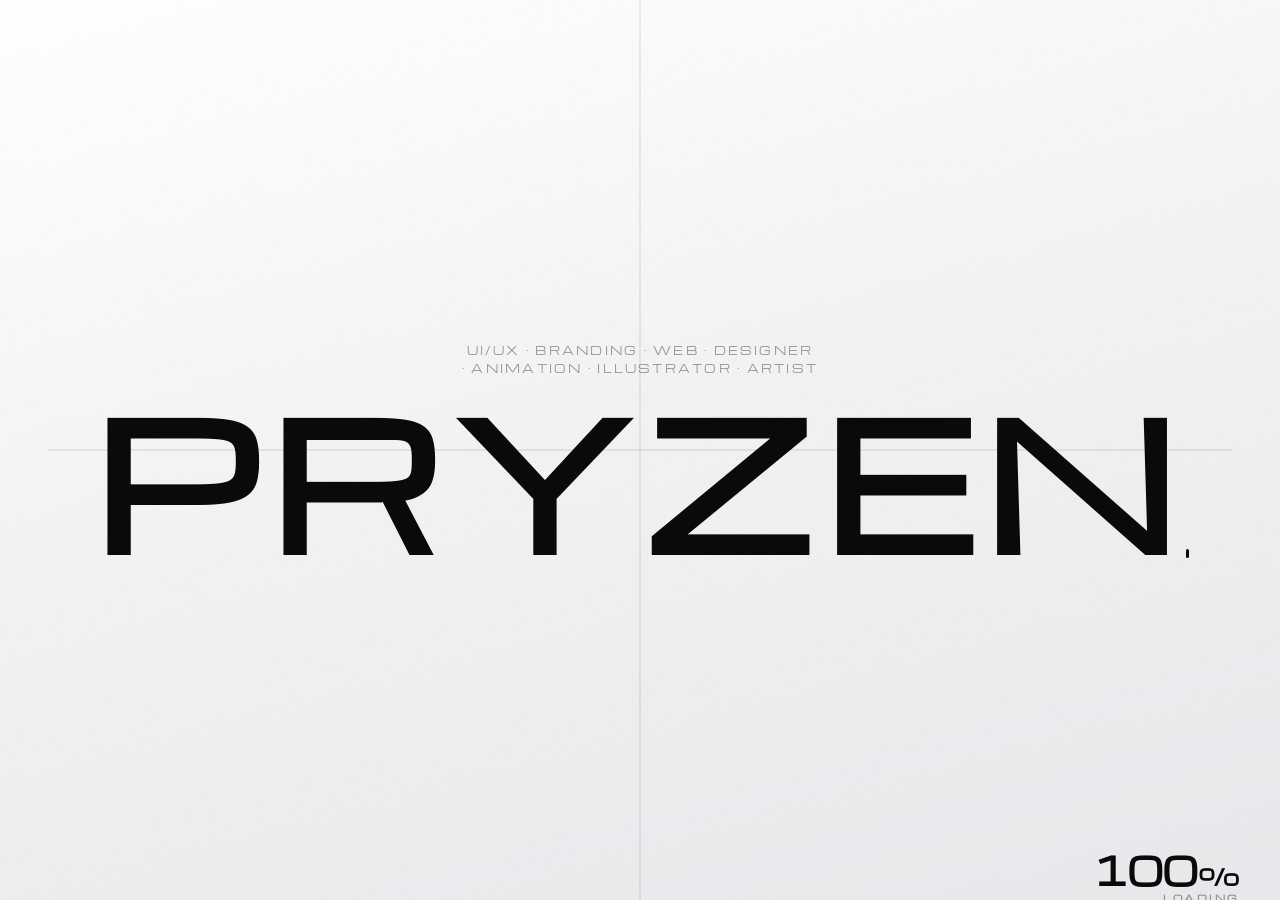
==== index.html @ 88a32f05 "first commit Co-authored-by: Cursor <cursoragent@cursor.com>" ====
<!DOCTYPE html>
<html lang="en">
  <head>
    <meta charset="UTF-8" />
    <meta http-equiv="X-UA-Compatible" content="IE=edge" />
    <meta name="viewport" content="width=device-width, initial-scale=1.0" />
    <title>Pryzen</title>

    <link rel="icon" type="image/x-icon" href="favicon.svg" />
    <script src="https://cdnjs.cloudflare.com/ajax/libs/gsap/3.12.5/gsap.min.js" defer></script>
    <script src="./js/home-splash.js" defer></script>
    <script src="./js/animation.js" defer></script>
    <script src="./js/color-mode.js" defer></script>
    <script src="./js/project-slideshow.js" defer></script>
    <link rel="stylesheet" href="./css/style.css" />
    <link rel="stylesheet" href="./css/animation.css" />
    <link rel="stylesheet" href="./css/color-mode.css" />
    <link rel="stylesheet" href="./css/splash-portfolio.css" />
    <style>
      #hero {
        display: flex;
        flex-direction: column;
        align-items: center;
      }
    </style>
  </head>
  <body>
    <!-- Splash / Preloader (same structure as portfolio.html) -->
    <div class="splash" id="splash" aria-hidden="true">
      <div class="splash__layers" aria-hidden="true">
        <div class="splash__layer splash__layer--dark" id="splashLayerDark"></div>
        <div class="splash__layer splash__layer--light" id="splashLayerLight"></div>
        <div class="splash__sweep" id="splashSweep">
          <div class="splash__sweep-band" id="splashSweepBand"></div>
        </div>
      </div>
      <div class="splash__noise" aria-hidden="true"></div>
      <div class="splash__stage" id="splashStage">
        <div class="splash__glow" aria-hidden="true"></div>
        <div class="splash__lines" aria-hidden="true">
          <span class="splash__line splash__line--h"></span>
          <span class="splash__line splash__line--v"></span>
        </div>
        <div class="splash__inner">
          <p class="splash__tagline">UI/UX · Branding · Web · Designer · Animation · Illustrator · Artist</p>
          <div class="splash__brand splash__brand--type" aria-label="Pryzen loading">
            <span class="splash__type-row">
              <span class="splash__type" id="splashType"></span><span class="splash__cursor" id="splashCursor"></span>
            </span>
          </div>
        </div>
        <div class="splash__pct-wrap" aria-live="polite" aria-label="Load progress">
          <div class="splash__pct-block">
            <div class="splash__pct-row">
              <span class="splash__pct" id="splashPct">0</span>
              <span class="splash__pct-suffix">%</span>
            </div>
            <span class="splash__pct-word">Loading</span>
          </div>
        </div>
      </div>
      <div class="splash__curtain" id="splashCurtain" aria-hidden="true"></div>
    </div>

    <div class="bg-ambient" aria-hidden="true">
      <div class="wrapper">
        <span></span>
        <span></span>
        <span></span>
        <span></span>
        <span></span>
        <span></span>
        <span></span>
        <span></span>
        <span></span>
        <span></span>
      </div>
    </div>

<!-- ----------------------------------------------------------------------------- -->
    <div id="hero">
      <h5 class="hero__kicker">Hello, I'm</h5>
      <h1 class="hero__title">Pryzen.</h1>
      <p class="hero__roles" aria-label="Designer, UIUX, Illustrator, Video Editor">
        <span class="hero__role">Designer</span>
        <span class="hero__role">UIUX</span>
        <span class="hero__role">Illustrator</span>
        <span class="hero__role">Video Editor</span>
      </p>
      <div id="hero__animation">
        
       <div id="hero__animation__img"></div>
      </div>
    </div>
    <nav id="grid">
      <div id="grid__tl">
        <div id="grid__tl__btn">About</div>
        <div id="grid__tl__content" class="about-panel">
          <div class="panel-card about-panel__card">
            <header class="panel-card__header">
              <p class="panel-card__kicker">About</p>
              <h2 class="panel-card__title">Designer &amp; developer</h2>
            </header>
            <div class="about-panel__rows">
              <section class="about-row">
                <article class="info-card">
                  <div class="info-card__icon-wrap">
                    <img
                      src="./assets/icons/experience.png"
                      alt=""
                      class="icon"
                      width="32"
                      height="32"
                    />
                  </div>
                  <div class="info-card__body">
                    <h3 class="info-card__title">Experience</h3>
                    <p class="info-card__meta">
                      2 years graphic design · 3 months development · 2 years as artist
                    </p>
                  </div>
                </article>
                <p class="about-row__text">
                  I’m a freelance designer and developer specializing in visually compelling,
                  user-focused digital experiences — branding, mockups, UI/UX, and web design
                  with strategic, impactful results.
                </p>
              </section>
              <section class="about-row">
                <article class="info-card">
                  <div class="info-card__icon-wrap">
                    <img
                      src="./assets/icons/education.png"
                      alt=""
                      class="icon"
                      width="32"
                      height="32"
                    />
                  </div>
                  <div class="info-card__body">
                    <h3 class="info-card__title">Education</h3>
                    <p class="info-card__meta">B.Sc. Information Technology</p>
                  </div>
                </article>
                <p class="about-row__text">
                  Northern Mindanao Colleges, Inc.
                </p>
              </section>
            </div>
          </div>
        </div>
      </div>
      <div id="grid__tr">
        <div id="grid__tr__btn">Experience</div>
        <div id="grid__tr__content" class="experience-panel">
          <div class="panel-card experience-panel__card">
            <header class="panel-card__header">
              <p class="panel-card__kicker">Skills</p>
              <h2 class="panel-card__title">What I work with</h2>
            </header>
            <div class="skills-grid">
              <article class="skills-card">
                <h3 class="skills-card__heading">Design &amp; creative</h3>
                <ul class="skills-list">
                  <li class="skill-item">
                    <img src="./assets/icons/checkmark.png" alt="" class="skill-item__icon icon" width="24" height="24" />
                    <div class="skill-item__text">
                      <span class="skill-item__name">Photoshop</span>
                      <span class="skill-item__level">Experienced</span>
                    </div>
                  </li>
                  <li class="skill-item">
                    <img src="./assets/icons/checkmark.png" alt="" class="skill-item__icon icon" width="24" height="24" />
                    <div class="skill-item__text">
                      <span class="skill-item__name">Figma</span>
                      <span class="skill-item__level">Experienced</span>
                    </div>
                  </li>
                  <li class="skill-item">
                    <img src="./assets/icons/checkmark.png" alt="" class="skill-item__icon icon" width="24" height="24" />
                    <div class="skill-item__text">
                      <span class="skill-item__name">Animate</span>
                      <span class="skill-item__level">Experienced</span>
                    </div>
                  </li>
                  <li class="skill-item">
                    <img src="./assets/icons/checkmark.png" alt="" class="skill-item__icon icon" width="24" height="24" />
                    <div class="skill-item__text">
                      <span class="skill-item__name">Premiere Pro</span>
                      <span class="skill-item__level">Experienced</span>
                    </div>
                  </li>
                  <li class="skill-item">
                    <img src="./assets/icons/checkmark.png" alt="" class="skill-item__icon icon" width="24" height="24" />
                    <div class="skill-item__text">
                      <span class="skill-item__name">Ibis Paint X</span>
                      <span class="skill-item__level">Experienced</span>
                    </div>
                  </li>
                  <li class="skill-item">
                    <img src="./assets/icons/checkmark.png" alt="" class="skill-item__icon icon" width="24" height="24" />
                    <div class="skill-item__text">
                      <span class="skill-item__name">CapCut</span>
                      <span class="skill-item__level">Experienced</span>
                    </div>
                  </li>
                </ul>
              </article>
              <article class="skills-card">
                <h3 class="skills-card__heading">Development</h3>
                <ul class="skills-list">
                  <li class="skill-item">
                    <img src="./assets/icons/checkmark.png" alt="" class="skill-item__icon icon" width="24" height="24" />
                    <div class="skill-item__text">
                      <span class="skill-item__name">Vite React</span>
                      <span class="skill-item__level">Experienced</span>
                    </div>
                  </li>
                  <li class="skill-item">
                    <img src="./assets/icons/checkmark.png" alt="" class="skill-item__icon icon" width="24" height="24" />
                    <div class="skill-item__text">
                      <span class="skill-item__name">Node.js</span>
                      <span class="skill-item__level">Experienced</span>
                    </div>
                  </li>
                  <li class="skill-item">
                    <img src="./assets/icons/checkmark.png" alt="" class="skill-item__icon icon" width="24" height="24" />
                    <div class="skill-item__text">
                      <span class="skill-item__name">Tailwind CSS</span>
                      <span class="skill-item__level">Experienced</span>
                    </div>
                  </li>
                  <li class="skill-item">
                    <img src="./assets/icons/checkmark.png" alt="" class="skill-item__icon icon" width="24" height="24" />
                    <div class="skill-item__text">
                      <span class="skill-item__name">MongoDB</span>
                      <span class="skill-item__level">Experienced</span>
                    </div>
                  </li>
                  <li class="skill-item">
                    <img src="./assets/icons/checkmark.png" alt="" class="skill-item__icon icon" width="24" height="24" />
                    <div class="skill-item__text">
                      <span class="skill-item__name">HTML / CSS / JS</span>
                      <span class="skill-item__level">Experienced</span>
                    </div>
                  </li>
                  <li class="skill-item">
                    <img src="./assets/icons/checkmark.png" alt="" class="skill-item__icon icon" width="24" height="24" />
                    <div class="skill-item__text">
                      <span class="skill-item__name">GitHub</span>
                      <span class="skill-item__level">Experienced</span>
                    </div>
                  </li>
                </ul>
              </article>
            </div>
          </div>
        </div>
      </div>



      <div id="grid__bl">
        <div id="grid__bl__btn">Works</div>
        <div id="grid__bl__content" class="works-panel">
          <div id="grid__bl__content__projects" class="works-panel__carousel">

            <article class="project p-1">
              <a
                class="project__img-link"
                href="https://pryzen.artstation.com/"
                target="_blank"
                rel="noopener noreferrer"
                aria-label="Art & Illustrations — open ArtStation"
              >
                <div class="project__media">
                  <img
                    class="project__img project-1"
                    src="assets/portfolio-projects/Logo1.png"
                    alt="Art & Illustrations"
                  />
                </div>
              </a>
              <div class="project__body">
                <span class="project__tag">01 — Portfolio</span>
                <h2 class="project__title">Art & Illustrations</h2>
                <div class="project__actions">
                  <a
                    class="btn btn--project btn--project-visit"
                    href="https://pryzen.artstation.com/"
                    target="_blank"
                    rel="noopener noreferrer"
                    aria-label="Art & Illustrations on ArtStation"
                  >
                    ArtStation <span class="arrow-icon" aria-hidden="true">↗</span>
                  </a>
                  <a
                    class="btn btn--project btn--project-alt"
                    href="portfolio.html#works"
                    aria-label="View full portfolio — Works section"
                  >
                    Portfolio <span class="arrow-icon" aria-hidden="true">→</span>
                  </a>
                </div>
              </div>
            </article>

            <article class="project p-2">
              <a
                class="project__img-link"
                href="https://www.behance.net/pryzen"
                target="_blank"
                rel="noopener noreferrer"
                aria-label="Design & UIUX — open Behance"
              >
                <div class="project__media">
                  <img
                    class="project__img project-2"
                    src="assets/portfolio-projects/Logo2.png"
                    alt="Design & UIUX"
                  />
                </div>
              </a>
              <div class="project__body">
                <span class="project__tag">02 — Portfolio</span>
                <h2 class="project__title">Design & UIUX</h2>
                <div class="project__actions">
                  <a
                    class="btn btn--project btn--project-visit"
                    href="https://www.behance.net/pryzen"
                    target="_blank"
                    rel="noopener noreferrer"
                    aria-label="Design & UIUX on Behance"
                  >
                    Behance <span class="arrow-icon" aria-hidden="true">↗</span>
                  </a>
                  <a
                    class="btn btn--project btn--project-alt"
                    href="portfolio.html#works"
                    aria-label="View full portfolio — Works section"
                  >
                    Portfolio <span class="arrow-icon" aria-hidden="true">→</span>
                  </a>
                </div>
              </div>
            </article>

            <article class="project p-3">
              <a
                class="project__img-link"
                href="https://www.youtube.com/@pryzenx"
                target="_blank"
                rel="noopener noreferrer"
                aria-label="Video & Motion — open YouTube"
              >
                <div class="project__media">
                  <img
                    class="project__img project-3"
                    src="assets/portfolio-projects/Logo3.png"
                    alt="Video & Motion"
                  />
                </div>
              </a>
              <div class="project__body">
                <span class="project__tag">03 — Portfolio</span>
                <h2 class="project__title">Video & Animation</h2>
                <div class="project__actions">
                  <a
                    class="btn btn--project btn--project-visit"
                    href="https://www.youtube.com/@pryzenx"
                    target="_blank"
                    rel="noopener noreferrer"
                    aria-label="Video & Animation on YouTube"
                  >
                    YouTube <span class="arrow-icon" aria-hidden="true">↗</span>
                  </a>
                  <a
                    class="btn btn--project btn--project-alt"
                    href="portfolio.html#works"
                    aria-label="View full portfolio — Works section"
                  >
                    Portfolio <span class="arrow-icon" aria-hidden="true">→</span>
                  </a>
                </div>
              </div>
            </article>

            <article class="project p-4">
              <a
                class="project__img-link"
                href="https://github.com/pryzenxx"
                target="_blank"
                rel="noopener noreferrer"
                aria-label="Web & Development — open GitHub"
              >
                <div class="project__media">
                  <img
                    class="project__img project-4"
                    src="assets/portfolio-projects/Logo4.png"
                    alt="Web & Development"
                  />
                </div>
              </a>
              <div class="project__body">
                <span class="project__tag">04 — Portfolio</span>
                <h2 class="project__title">Web & Development</h2>
                <div class="project__actions">
                  <a
                    class="btn btn--project btn--project-visit"
                    href="https://github.com/pryzenxx"
                    target="_blank"
                    rel="noopener noreferrer"
                    aria-label="Web & Development on GitHub"
                  >
                    GitHub <span class="arrow-icon" aria-hidden="true">↗</span>
                  </a>
                  <a
                    class="btn btn--project btn--project-alt"
                    href="portfolio.html#works"
                    aria-label="View full portfolio — Works section"
                  >
                    Portfolio <span class="arrow-icon" aria-hidden="true">→</span>
                  </a>
                </div>
              </div>
            </article>

            <div class="works-panel__nav" aria-label="Project navigation">
              <button type="button" class="arrow arrow--modern" onclick="navigateProject(-1)" aria-label="Previous project">
                <span aria-hidden="true">←</span>
              </button>
              <button type="button" class="arrow arrow--modern" onclick="navigateProject(1)" aria-label="Next project">
                <span aria-hidden="true">→</span>
              </button>
            </div>
          </div>
        </div>
      </div>

      <div id="grid__br">
        <div id="grid__br__btn">Contact</div>
        <div id="grid__br__content" class="contact-panel">
          <div class="contact-panel__card">
            <p class="contact-panel__kicker">Get in touch</p>
            <h2 class="contact-panel__title">Let's collaborate</h2>
            <p class="contact-panel__lead">
              Open for commissions, freelance projects, and long-term partnerships.
            </p>
            <a
              class="contact-panel__email"
              href="mailto:princedevilleresx@gmail.com?subject=Inquiry&amp;body=Hello%20there,"
            >
              princedevilleresx@gmail.com
            </a>
            <p class="contact-panel__label" id="home-contact-label">Elsewhere</p>
            <nav class="contact-panel__links" aria-labelledby="home-contact-label">
              <a
                class="contact-panel__link"
                href="https://www.linkedin.com/in/pryzen/"
                target="_blank"
                rel="noopener noreferrer"
              >
                LinkedIn <span class="contact-panel__arrow" aria-hidden="true">↗</span>
              </a>
              <a
                class="contact-panel__link"
                href="https://discord.com"
                target="_blank"
                rel="noopener noreferrer"
                title="Username: _pryzenx"
              >
                Discord <span class="contact-panel__arrow" aria-hidden="true">↗</span>
              </a>
              <a
                class="contact-panel__link"
                href="https://www.onlinejobs.ph/jobseekers/info/5052173"
                target="_blank"
                rel="noopener noreferrer"
              >
                OnlineJobs.ph <span class="contact-panel__arrow" aria-hidden="true">↗</span>
              </a>
            </nav>
          </div>
        </div>
      </div>
    </nav>
    <div id="color-mode">
      <div id="toggle-button" class="icon"></div>
      </div>

<!-- Cursor Pointer-->
  <div class="cursor"></div>
  <div class="cursor2"></div>

    <link rel="stylesheet" href="./css/admin.css" />
  </body>
</html>
---- css/style.css ----
/* CUSTOM FONT */

@import url('https://fonts.googleapis.com/css2?family=Bebas+Neue&family=Michroma&family=Prompt:ital,wght@0,100;0,200;0,300;0,400;0,500;0,600;0,700;0,800;0,900;1,100;1,200;1,300;1,400;1,500;1,600;1,700;1,800;1,900&family=Titillium+Web:ital,wght@0,200;0,300;0,400;0,600;0,700;0,900;1,200;1,300;1,400;1,600;1,700&display=swap');


/* GENERAL */

body {
  font-family:"Michroma","Bebas Neue","Titillium Web", "Prompt", sans-serif;
   background: var(--bg);
   color: var(--text);
   height: 100%;
   width: 100%;
   margin: 0;
   -webkit-tap-highlight-color: transparent;
}
a{
  text-decoration: none;
}
h1,
h2,
h3,
h5,
p {
  margin: 0;
}
h5{
   font-family: "Prompt" ;
   font-weight: 500;
   font-size: 1rem;
}
h1{
  font-family: "Michroma" ;
  font-size: 4rem;
  position: relative;
}
.icon {
  height: 2rem;
  width: 2rem;
  margin: 0 0.5rem;
}

/* HERO */

#hero {
  position: absolute;
  top: 50%;
  left: 50%;
  z-index: 1;
  transform: translate(-50%, -50%);
  text-align: center;

  pointer-events: none;
}

#hero h1,
#hero h5,
#hero p,
#hero .hero__roles {
  pointer-events: auto;
}

.hero__kicker {
  margin-bottom: 0.35rem;
  font-family: "Prompt", sans-serif;
  font-size: clamp(0.75rem, 2vw, 0.95rem);
  font-weight: 500;
  letter-spacing: 0.12em;
  text-transform: uppercase;
  color: color-mix(in srgb, var(--text) 58%, transparent);
}

.hero__title {
  margin-bottom: 0.65rem;
  line-height: 1.05;
  letter-spacing: -0.03em;
}

.hero__roles {
  display: flex;
  flex-wrap: wrap;
  align-items: center;
  justify-content: center;
  gap: 0;
  max-width: min(28rem, 92vw);
  margin: 0 auto 0.5rem;
  padding: 0;
}

.hero__role {
  display: inline-flex;
  align-items: center;
  justify-content: center;
  padding: 0;
  border: none;
  border-radius: 0;
  background: none;
  font-family: "Prompt", sans-serif;
  font-size: clamp(0.58rem, 1.8vw, 0.72rem);
  font-weight: 600;
  letter-spacing: 0.1em;
  text-transform: uppercase;
  color: var(--text);
  line-height: 1.2;
}

.hero__role:not(:last-child)::after {
  content: "|";
  margin: 0 0.45em;
  font-weight: 400;
  opacity: 0.35;
}

#hero .login-btn-inline {
  pointer-events: auto !important;
}

#hero__animation {
  animation-name: hover;
  animation-duration: 1.5s;
  animation-iteration-count: infinite;
  animation-timing-function: ease-in-out;
  height: 25rem;
  width: 25rem;
  max-height: 100vh;
  max-width: 100vw;
}

@media (min-width: 1024px) {
  #hero__animation {
    width: min(40rem, 52vmin);
    height: min(40rem, 52vmin);
  }
}

@media (min-width: 1440px) {
  #hero__animation {
    width: min(44rem, 55vmin);
    height: min(44rem, 55vmin);
  }
}

#hero__animation__img {
  background-image: var(--tl-1);
  height: 100%;
  background-position: center;
  background-size: cover;
}

/* GRID COMMON STYLES */

#grid {
  position: absolute;
  z-index: 1;
  display: grid;
  grid-template-rows: 1fr 1fr;
  grid-template-columns: 1fr 1fr;
  height: 100vh;
  width: 100vw;
  overflow: hidden;
}

#grid__tl__btn,
#grid__tr__btn,
#grid__bl__btn,
#grid__br__btn {
  height: 18.75rem;
  width: 18.75rem;
  background: var(--bg);
  color: var(--text);
  border: var(--border);
  position: fixed;
  display: flex;
  justify-content: center;
  cursor: pointer;
  text-align: center;
  font-weight: 800;
  font-size: 1rem;
  text-transform: uppercase;
  z-index: 100;

  transition: transform 0.2s ease-in-out;
}

#grid__tl__content,
#grid__tr__content,
#grid__bl__content,
#grid__br__content {
  position: absolute;
  text-align: center;
  transition: transform 0.3s ease-in-out;
  color: var(--text-alt);
}

#grid__tl__btn,
#grid__tr__btn {
  padding-bottom: 0.5rem;
  align-items: flex-end;
}

#grid__bl__btn,
#grid__br__btn {
  padding-top: 0.5rem;
}

#grid__tl__btn:active,
#grid__br__btn:active {
  transform: rotate(-45deg) scale(1.05);
}

#grid__tr__btn:active,
#grid__bl__btn:active {
  transform: rotate(45deg) scale(1.05);
}

/* TOP LEFT CORNER */

#grid__tl__btn {
  top: -11.5rem;
  left: -11.5rem;
  transform: rotate(-45deg);
}

#grid__tl__content {
  width: min(34rem, 38vw);
  top: 10vh;
  left: 0;
  transform: translateX(-100vw) translateY(-100vh);
}

/* Shared panel card (About, Experience, Works, Contact) */

.panel-card,
.contact-panel__card,
.about-panel__card,
.experience-panel__card {
  margin: 0 auto;
  padding: clamp(1rem, 2.5vw, 1.5rem);
  text-align: left;
  border-radius: 1.25rem;
  border: 1px solid color-mix(in srgb, var(--text) 14%, transparent);
  background: color-mix(in srgb, var(--bg) 92%, transparent);
  backdrop-filter: blur(14px);
  -webkit-backdrop-filter: blur(14px);
  box-shadow:
    0 1px 0 color-mix(in srgb, var(--text) 8%, transparent) inset,
    0 12px 40px color-mix(in srgb, var(--text) 10%, transparent);
  max-width: min(36rem, 100%);
  width: 100%;
  box-sizing: border-box;
}

.panel-card__kicker,
.contact-panel__kicker {
  margin: 0 0 0.35rem;
  font-family: "Prompt", sans-serif;
  font-size: 0.62rem;
  font-weight: 600;
  letter-spacing: 0.2em;
  text-transform: uppercase;
  color: color-mix(in srgb, var(--text) 55%, transparent);
}

.panel-card__title,
.contact-panel__title {
  margin: 0 0 0.85rem;
  font-family: "Michroma", sans-serif;
  font-size: clamp(1.05rem, 2.6vw, 1.4rem);
  font-weight: 400;
  line-height: 1.2;
  letter-spacing: -0.03em;
  color: var(--text);
}

.panel-card__header {
  margin-bottom: 0.25rem;
}

/* About panel */

.about-panel__rows {
  display: flex;
  flex-direction: column;
  gap: 0.85rem;
}

.about-row {
  display: flex;
  flex-wrap: wrap;
  align-items: flex-start;
  gap: 0.65rem;
}

.info-card {
  display: flex;
  align-items: flex-start;
  gap: 0.65rem;
  flex: 1 1 100%;
  width: 100%;
  min-width: 0;
  max-width: 100%;
  margin: 0;
  padding: 0.8rem 0.9rem;
  border-radius: 1rem;
  border: 1px solid color-mix(in srgb, var(--text) 20%, transparent);
  background: color-mix(in srgb, var(--bg) 96%, var(--text));
  box-shadow:
    0 0 0 1px color-mix(in srgb, var(--text) 6%, transparent) inset,
    0 4px 14px color-mix(in srgb, var(--text) 6%, transparent);
  box-sizing: border-box;
  overflow: hidden;
}

.info-card__icon-wrap {
  flex-shrink: 0;
  display: flex;
  align-items: center;
  justify-content: center;
  width: 2.5rem;
  height: 2.5rem;
  border-radius: 0.65rem;
  border: 1px solid color-mix(in srgb, var(--text) 14%, transparent);
  background: color-mix(in srgb, var(--text) 6%, var(--bg));
}

.info-card__icon-wrap .icon {
  margin: 0;
  width: 1.5rem;
  height: 1.5rem;
}

.info-card__body {
  min-width: 0;
  flex: 1;
}

.info-card__title {
  margin: 0 0 0.25rem;
  font-family: "Michroma", sans-serif;
  font-size: 0.82rem;
  font-weight: 400;
  line-height: 1.25;
  color: var(--text);
}

.info-card__meta {
  margin: 0;
  font-family: "Prompt", sans-serif;
  font-size: 0.68rem;
  line-height: 1.45;
  color: color-mix(in srgb, var(--text) 65%, transparent);
}

.about-row__text {
  flex: 1 1 100%;
  width: 100%;
  min-width: 0;
  margin: 0;
  padding: 0 0.1rem;
  font-family: "Prompt", sans-serif;
  font-size: 0.72rem;
  line-height: 1.55;
  color: color-mix(in srgb, var(--text) 72%, transparent);
  text-align: left;
}

/* TOP RIGHT — Experience panel */

#grid__tr__btn {
  top: -11.5rem;
  right: -11.5rem;
  transform: rotate(45deg);
}

#grid__tr__content {
  width: min(36rem, 40vw);
  top: 10vh;
  right: 0;
  transform: translateX(100vw) translateY(-100vh);
}

.skills-grid {
  display: grid;
  grid-template-columns: repeat(2, minmax(0, 1fr));
  gap: 0.75rem;
}

.skills-card {
  margin: 0;
  padding: 0.85rem 0.9rem;
  border-radius: 1rem;
  border: 1px solid color-mix(in srgb, var(--text) 10%, transparent);
  background: color-mix(in srgb, var(--text) 4%, var(--bg));
}

.skills-card__heading {
  margin: 0 0 0.55rem;
  padding-bottom: 0.45rem;
  border-bottom: 1px solid color-mix(in srgb, var(--text) 10%, transparent);
  font-family: "Prompt", sans-serif;
  font-size: 0.6rem;
  font-weight: 600;
  letter-spacing: 0.14em;
  text-transform: uppercase;
  color: color-mix(in srgb, var(--text) 55%, transparent);
}

.skills-list {
  list-style: none;
  margin: 0;
  padding: 0;
  display: flex;
  flex-direction: column;
  gap: 0.4rem;
}

.skill-item {
  display: flex;
  align-items: center;
  gap: 0.5rem;
}

.skill-item__icon {
  flex-shrink: 0;
  margin: 0;
  width: 1.15rem;
  height: 1.15rem;
}

.skill-item__text {
  display: flex;
  flex-wrap: wrap;
  align-items: baseline;
  justify-content: space-between;
  gap: 0.15rem 0.5rem;
  flex: 1;
  min-width: 0;
}

.skill-item__name {
  font-family: "Michroma", sans-serif;
  font-size: 0.68rem;
  font-weight: 400;
  color: var(--text);
}

.skill-item__level {
  font-family: "Prompt", sans-serif;
  font-size: 0.58rem;
  font-weight: 500;
  color: color-mix(in srgb, var(--text) 50%, transparent);
}

/* BOTTOM LEFT CORNER */

#grid__bl__btn {
  bottom: -11.5rem;
  left: -11.5rem;
  transform: rotate(45deg);
}

#grid__bl__content {
  width: min(22rem, 44vw);
  bottom: 12vh;
  left: 0;
  transform: translateX(-100vw) translateY(100vh);
}

.works-panel__carousel {
  position: relative;
  display: flex;
  flex-direction: column;
  align-items: center;
  gap: 0.65rem;
  width: 100%;
}

.project {
  width: 70%;
  display: none;
  flex-direction: column;
  margin: 0 auto;
  border-radius: 1.25rem;
  overflow: hidden;
  border: 1px solid color-mix(in srgb, var(--text) 14%, transparent);
  background: color-mix(in srgb, var(--bg) 92%, transparent);
  backdrop-filter: blur(14px);
  -webkit-backdrop-filter: blur(14px);
  box-shadow:
    0 1px 0 color-mix(in srgb, var(--text) 8%, transparent) inset,
    0 12px 40px color-mix(in srgb, var(--text) 10%, transparent);
  transition:
    transform 0.45s cubic-bezier(0.22, 1, 0.36, 1),
    box-shadow 0.45s ease,
    border-color 0.35s ease;
}

.project:hover {
  transform: translateY(-4px);
  border-color: color-mix(in srgb, var(--text) 28%, transparent);
  box-shadow:
    0 1px 0 color-mix(in srgb, var(--text) 10%, transparent) inset,
    0 20px 48px color-mix(in srgb, var(--text) 16%, transparent);
}

.project__img-link {
  display: block;
  width: 100%;
  line-height: 0;
}

.project__img-link:focus-visible {
  outline: 2px solid var(--text);
  outline-offset: 3px;
}

.project__media {
  position: relative;
  width: 100%;
  aspect-ratio: 16 / 10;
  overflow: hidden;
  background: linear-gradient(
    145deg,
    color-mix(in srgb, var(--text) 6%, var(--bg)),
    color-mix(in srgb, var(--text) 12%, var(--bg))
  );
}

.project__media::after {
  content: "";
  position: absolute;
  inset: 0;
  background: linear-gradient(to top, color-mix(in srgb, var(--bg) 35%, transparent), transparent 55%);
  pointer-events: none;
}

.project__img {
  width: 100%;
  height: 100%;
  display: block;
  object-fit: cover;
  transition: transform 0.55s cubic-bezier(0.22, 1, 0.36, 1);
}

.project:hover .project__img {
  transform: scale(1.04);
}

.project__body {
  width: 100%;
  padding: 0.9rem 1rem 1.05rem;
  text-align: left;
  box-sizing: border-box;
}

.project__tag {
  display: block;
  margin-bottom: 0.35rem;
  font-family: "Prompt", sans-serif;
  font-size: 0.58rem;
  font-weight: 600;
  letter-spacing: 0.18em;
  text-transform: uppercase;
  color: color-mix(in srgb, var(--text) 55%, transparent);
}

.project__title {
  width: 100%;
  margin: 0 0 0.75rem;
  padding: 0;
  font-family: "Michroma", sans-serif;
  font-size: 0.92rem;
  font-weight: 400;
  line-height: 1.35;
  letter-spacing: -0.02em;
  color: var(--text);
}

.project__actions {
  display: grid;
  grid-template-columns: minmax(0, 1fr) minmax(0, 1fr);
  gap: 0.5rem;
  align-items: stretch;
  width: 100%;
  margin: 0;
  padding: 0;
  box-sizing: border-box;
}

button {
  background: #ffffff33;
  color: var(--btn-text);
  border: none;
  border-radius: 0.5rem;
  padding: 0.5rem;
}

.btn:not(.btn--project) {
  border-radius: 0;
  border-bottom-right-radius: 20px;
  height: 3rem;
  text-align: center;
  flex-basis: 100%;
  font-weight: 600;
}

/* Works — project action links (override legacy .btn pill-break styles) */
.project__actions .btn--project {
  display: flex;
  align-items: center;
  justify-content: center;
  gap: 0.35rem;
  width: 100%;
  min-width: 0;
  min-height: 2.5rem;
  height: 100%;
  margin: 0;
  padding: 0.5rem 0.75rem;
  border-radius: 999px;
  border: 1px solid var(--text);
  background: var(--text);
  color: var(--bg);
  font-family: "Prompt", sans-serif;
  font-size: clamp(0.52rem, 2.4vw, 0.62rem);
  font-weight: 600;
  letter-spacing: 0.04em;
  text-transform: none;
  text-decoration: none;
  text-align: center;
  line-height: 1.15;
  white-space: nowrap;
  box-sizing: border-box;
  cursor: pointer;
  -webkit-tap-highlight-color: transparent;
  transition:
    background 0.3s ease,
    color 0.3s ease,
    border-color 0.3s ease,
    transform 0.3s cubic-bezier(0.22, 1, 0.36, 1),
    box-shadow 0.3s ease;
}

.project__actions .btn--project-visit,
.project__actions .btn--project-alt {
  padding: 0.5rem 0.75rem;
  margin: 0;
}

.project__actions .btn--project-visit {
  background: var(--text);
  color: var(--bg);
  border-color: var(--text);
}

.project__actions .btn--project-alt {
  background: transparent;
  color: var(--text);
  border-color: color-mix(in srgb, var(--text) 32%, transparent);
}

.project__actions .btn--project-visit:hover,
.project__actions .btn--project-visit:focus-visible {
  transform: translateY(-1px);
  box-shadow: 0 6px 18px color-mix(in srgb, var(--text) 18%, transparent);
  background: var(--text);
  color: var(--bg);
  border-color: var(--text);
}

.project__actions .btn--project-alt:hover,
.project__actions .btn--project-alt:focus-visible {
  transform: translateY(-1px);
  background: color-mix(in srgb, var(--text) 10%, var(--bg));
  color: var(--text);
  border-color: var(--text);
  box-shadow: 0 4px 14px color-mix(in srgb, var(--text) 12%, transparent);
}

.project__actions .btn--project:focus-visible {
  outline: 2px solid var(--text);
  outline-offset: 2px;
}

.project__actions .btn--project .arrow-icon {
  margin: 0;
  padding: 0;
  flex-shrink: 0;
  font-size: 0.85em;
  line-height: 1;
  display: inline-block;
  vertical-align: middle;
}

.project__actions .btn--project-alt .arrow-icon {
  animation: none;
}

.btn:not(.btn--project):hover {
  background: #000;
  color: #fff;
}

.works-panel__nav {
  display: flex;
  justify-content: center;
  gap: 0.5rem;
  margin-top: 0.15rem;
}

.arrow {
  border: var(--border);
  width: 3rem;
  height: 2rem;
  margin: 0;
  padding: 0.2rem 0;
}

.arrow--modern {
  display: inline-flex;
  align-items: center;
  justify-content: center;
  width: 2.5rem;
  height: 2.5rem;
  padding: 0;
  border-radius: 50%;
  border: 1px solid color-mix(in srgb, var(--text) 20%, transparent);
  background: color-mix(in srgb, var(--bg) 88%, transparent);
  color: var(--text);
  font-size: 1rem;
  line-height: 1;
  backdrop-filter: blur(10px);
  -webkit-backdrop-filter: blur(10px);
  transition:
    background 0.3s ease,
    color 0.3s ease,
    border-color 0.3s ease,
    transform 0.3s cubic-bezier(0.22, 1, 0.36, 1);
}

.arrow--modern:hover {
  background: var(--text);
  color: var(--bg);
  border-color: var(--text);
  transform: scale(1.06);
}

.btn:not(.btn--project),
.arrow:not(.arrow--modern) {
  background: #000;
  color: #fff;
  transition: all 300ms ease;
}

.btn:not(.btn--project):active,
.arrow:not(.arrow--modern):active {
  background: var(--bg-alt);
  color: #fff;
  cursor: pointer;
}

.btn:hover,
.arrow:hover {
  cursor: pointer;
}

/* BOTTOM RIGHT CORNER */

#grid__br__btn {
  bottom: -11.5rem;
  right: -11.5rem;
  transform: rotate(-45deg);
}

#grid__br__content {
  bottom: 8vh;
  right: 0;
  width: min(20rem, 40vw);
  transform: translateX(100vw) translateY(100vh);
}

.contact-panel__lead {
  margin: 0 0 0.9rem;
  font-family: "Prompt", sans-serif;
  font-size: 0.72rem;
  font-weight: 400;
  line-height: 1.55;
  color: color-mix(in srgb, var(--text) 68%, transparent);
}

.contact-panel__email {
  display: inline-block;
  margin-bottom: 1rem;
  padding-bottom: 0.12rem;
  border-bottom: 2px solid color-mix(in srgb, var(--text) 35%, transparent);
  font-family: "Prompt", sans-serif;
  font-size: 0.72rem;
  font-weight: 600;
  color: var(--text);
  word-break: break-all;
  transition: border-color 0.3s ease, color 0.3s ease, transform 0.35s cubic-bezier(0.22, 1, 0.36, 1);
}

.contact-panel__email:hover {
  border-color: var(--text);
  transform: translateX(3px);
}

.contact-panel__label {
  margin: 0 0 0.35rem;
  font-family: "Prompt", sans-serif;
  font-size: 0.58rem;
  font-weight: 600;
  letter-spacing: 0.22em;
  text-transform: uppercase;
  color: color-mix(in srgb, var(--text) 50%, transparent);
}

.contact-panel__links {
  display: flex;
  flex-direction: column;
  align-items: flex-start;
  gap: 0.1rem;
}

.contact-panel__link {
  display: inline-flex;
  align-items: center;
  gap: 0.35rem;
  padding: 0.15rem 0;
  font-family: "Michroma", sans-serif;
  font-size: clamp(0.95rem, 2.2vw, 1.15rem);
  font-weight: 400;
  letter-spacing: -0.02em;
  color: var(--text);
  transition: color 0.3s ease, transform 0.4s cubic-bezier(0.22, 1, 0.36, 1);
}

.contact-panel__link:hover {
  transform: translateX(5px);
}

.contact-panel__arrow {
  font-size: 0.75em;
  opacity: 0.45;
  transition: opacity 0.3s ease, transform 0.3s ease;
}

.contact-panel__link:hover .contact-panel__arrow {
  opacity: 1;
  transform: translate(2px, -2px);
}

/* Works — larger card on desktop */
@media (min-width: 1101px) {
  #grid__bl__content {
    width: min(28rem, 50vw);
    bottom: 10vh;
  }

  .works-panel__carousel {
    gap: 0.75rem;
  }

  #grid__bl__content .project {
    width: 100%;
    max-width: 100%;
  }

  #grid__bl__content .project__media {
    aspect-ratio: 16 / 9;
  }

  #grid__bl__content .project__body {
    padding: 1rem 1.15rem 1.2rem;
  }

  #grid__bl__content .project__title {
    font-size: 1.02rem;
    margin-bottom: 0.85rem;
  }

  #grid__bl__content .project__tag {
    font-size: 0.6rem;
  }

  #grid__bl__content .project__actions .btn--project {
    min-height: 2.65rem;
    padding: 0.55rem 0.8rem;
    font-size: 0.64rem;
  }
}

/* -------------------------------------------------------------------------- */
/* Responsive — all grid panels & hero                                        */
/* -------------------------------------------------------------------------- */

body.has-grid-panel-open {
  overflow: hidden;
  touch-action: none;
}

body.has-grid-panel-open .grid-panel--mobile {
  touch-action: pan-y;
}

@media (max-width: 1100px) {
  #grid__tl__content.grid-panel--mobile,
  #grid__tr__content.grid-panel--mobile,
  #grid__bl__content.grid-panel--mobile,
  #grid__br__content.grid-panel--mobile {
    position: fixed;
    inset: 0;
    top: 0;
    right: 0;
    bottom: 0;
    left: 0;
    width: 100%;
    max-width: 100%;
    height: 100dvh;
    min-height: 100vh;
    margin: 0;
    box-sizing: border-box;
    display: flex;
    flex-direction: column;
    align-items: center;
    justify-content: flex-start;
    overflow-x: hidden;
    overflow-y: auto;
    -webkit-overflow-scrolling: touch;
    overscroll-behavior: contain;
    padding:
      max(3.5rem, calc(env(safe-area-inset-top) + 2.75rem))
      max(1rem, env(safe-area-inset-right))
      max(3.5rem, calc(env(safe-area-inset-bottom) + 2.75rem))
      max(1rem, env(safe-area-inset-left));
    background: var(--bg-transparent);
    z-index: 200;
    text-align: center;
  }

  /* Center About, Experience, Works, Contact cards in the overlay */
  #grid__tl__content.grid-panel--mobile > *,
  #grid__tr__content.grid-panel--mobile > *,
  #grid__bl__content.grid-panel--mobile > *,
  #grid__br__content.grid-panel--mobile > * {
    width: 100%;
    max-width: min(26rem, 100%);
    margin: auto;
    flex-shrink: 0;
    text-align: left;
  }

  #grid__tl__content.grid-panel--mobile .about-row {
    flex-direction: column;
    gap: 0.55rem;
  }

  #grid__tl__content.grid-panel--mobile .info-card {
    width: 100%;
    min-width: 0;
  }

  #grid__tl__content.grid-panel--mobile .about-row__text {
    width: 100%;
    flex: none;
    padding-top: 0;
    font-size: 0.7rem;
  }

  #grid__tl__content.grid-panel--mobile .info-card__meta {
    overflow-wrap: anywhere;
    word-break: break-word;
  }

  #grid__bl__content.grid-panel--mobile .project {
    width: 100% !important;
    max-width: 100%;
    margin-left: auto;
    margin-right: auto;
  }

  #grid__bl__content.grid-panel--mobile .project__actions {
    grid-template-columns: 1fr 1fr;
    gap: 0.4rem;
  }

  #grid__bl__content.grid-panel--mobile .project__actions .btn--project,
  #grid__bl__content.grid-panel--mobile .project__actions .btn--project-visit,
  #grid__bl__content.grid-panel--mobile .project__actions .btn--project-alt {
    width: 100%;
    min-height: 2.35rem;
    padding: 0.5rem 0.65rem;
    margin: 0;
    font-size: clamp(0.5rem, 2.8vw, 0.58rem);
  }

  #grid__br__content.grid-panel--mobile .contact-panel__links {
    align-items: center;
  }

  #grid__br__content.grid-panel--mobile .contact-panel__link {
    justify-content: center;
  }

  .panel-card,
  .contact-panel__card,
  .about-panel__card,
  .experience-panel__card {
    max-width: min(26rem, 100%);
    margin-left: auto;
    margin-right: auto;
  }
}

@media (max-width: 768px) {
  h1 {
    font-size: clamp(2rem, 11vw, 3.25rem);
  }

  #hero {
    width: min(92vw, 24rem);
  }

  .hero__roles {
    max-width: 100%;
  }

  .hero__role {
    font-size: clamp(0.52rem, 2.6vw, 0.62rem);
    letter-spacing: 0.08em;
  }

  .hero__role:not(:last-child)::after {
    margin: 0 0.35em;
  }

  #hero__animation {
    width: min(16rem, 72vw);
    height: min(16rem, 72vw);
  }

  #grid__tl__btn,
  #grid__tr__btn,
  #grid__bl__btn,
  #grid__br__btn {
    width: 13.5rem;
    height: 13.5rem;
    font-size: 0.8rem;
  }

  #grid__tl__btn {
    top: -8.25rem;
    left: -8.25rem;
  }

  #grid__tr__btn {
    top: -8.25rem;
    right: -8.25rem;
  }

  #grid__bl__btn {
    bottom: -8.25rem;
    left: -8.25rem;
  }

  #grid__br__btn {
    bottom: -8.25rem;
    right: -8.25rem;
  }

  #color-mode {
    bottom: env(safe-area-inset-bottom, 0);
    transform: translate(-50%, -35%);
  }

  .skills-grid {
    grid-template-columns: 1fr;
  }

  .about-row {
    flex-direction: column;
  }

  .info-card {
    width: 100%;
    min-width: 0;
  }

  .about-row__text {
    flex-basis: auto;
    width: 100%;
  }

  .works-panel__carousel {
    max-width: 100%;
  }

  .project {
    width: 100% !important;
    max-width: 100%;
  }

  .project__actions {
    grid-template-columns: 1fr 1fr;
  }

  .project__actions .btn--project,
  .project__actions .btn--project-visit,
  .project__actions .btn--project-alt {
    width: 100%;
    margin: 0;
    padding: 0.5rem 0.65rem;
    font-size: clamp(0.5rem, 2.6vw, 0.6rem);
  }

  .contact-panel__email {
    font-size: 0.68rem;
  }
}

@media (max-width: 480px) {
  #grid__tl__content.grid-panel--mobile,
  #grid__tr__content.grid-panel--mobile,
  #grid__bl__content.grid-panel--mobile,
  #grid__br__content.grid-panel--mobile {
    padding:
      max(3rem, calc(env(safe-area-inset-top) + 2.5rem))
      max(0.75rem, env(safe-area-inset-right))
      max(3rem, calc(env(safe-area-inset-bottom) + 2.5rem))
      max(0.75rem, env(safe-area-inset-left));
  }

  #grid__tl__content.grid-panel--mobile > *,
  #grid__tr__content.grid-panel--mobile > *,
  #grid__bl__content.grid-panel--mobile > *,
  #grid__br__content.grid-panel--mobile > * {
    max-width: min(24rem, 100%);
  }

  .panel-card,
  .contact-panel__card,
  .about-panel__card,
  .experience-panel__card {
    padding: 0.9rem 0.85rem;
    border-radius: 1rem;
  }

  .panel-card__title,
  .contact-panel__title {
    font-size: 1rem;
  }

  .project {
    width: 100% !important;
    max-width: 100%;
  }

  .works-panel__carousel {
    max-width: 100%;
  }

  .project__body {
    padding: 0.75rem 0.85rem 0.9rem;
  }

  .project__title {
    font-size: 0.85rem;
  }

  .skill-item__name {
    font-size: 0.64rem;
  }

  .contact-panel__link {
    font-size: 0.9rem;
  }
}

@media (max-width: 380px) {
  #grid__tl__btn,
  #grid__tr__btn,
  #grid__bl__btn,
  #grid__br__btn {
    width: 11.5rem;
    height: 11.5rem;
    font-size: 0.72rem;
  }

  #grid__tl__btn {
    top: -7rem;
    left: -7rem;
  }

  #grid__tr__btn {
    top: -7rem;
    right: -7rem;
  }

  #grid__bl__btn {
    bottom: -7rem;
    left: -7rem;
  }

  #grid__br__btn {
    bottom: -7rem;
    right: -7rem;
  }
}

@media (max-height: 520px) and (orientation: landscape) {
  #hero__animation {
    width: min(12rem, 38vh);
    height: min(12rem, 38vh);
  }

  #hero h1 {
    font-size: clamp(1.5rem, 8vh, 2.25rem);
  }

  #grid__tl__content.grid-panel--mobile,
  #grid__tr__content.grid-panel--mobile,
  #grid__bl__content.grid-panel--mobile,
  #grid__br__content.grid-panel--mobile {
    align-items: center !important;
    justify-content: flex-start !important;
    padding:
      max(0.75rem, env(safe-area-inset-top))
      max(0.75rem, env(safe-area-inset-right))
      max(0.75rem, env(safe-area-inset-bottom))
      max(0.75rem, env(safe-area-inset-left));
  }

  #grid__tl__content.grid-panel--mobile > *,
  #grid__tr__content.grid-panel--mobile > *,
  #grid__bl__content.grid-panel--mobile > *,
  #grid__br__content.grid-panel--mobile > * {
    max-width: min(22rem, 100%);
    margin: auto;
  }

  .panel-card,
  .contact-panel__card,
  .about-panel__card,
  .experience-panel__card {
    max-height: none;
  }

  .skills-grid {
    grid-template-columns: repeat(2, minmax(0, 1fr));
    gap: 0.5rem;
  }
}

@media (hover: none), (pointer: coarse) {
  .project:hover {
    transform: none;
  }

  .project:hover .project__img {
    transform: none;
  }

  .project__actions .btn--project-visit:hover,
  .project__actions .btn--project-alt:hover,
  .contact-panel__link:hover,
  .contact-panel__email:hover {
    transform: none;
  }

  .arrow--modern:hover {
    transform: none;
  }
}
---- css/animation.css ----
/* GENERAL ANIMATION SETTINGS */

.animate-top-left,
.reverse-animate-top-left,
.animate-top-right,
.reverse-animate-top-right,
.animate-bottom-left,
.reverse-animate-bottom-left,
.animate-bottom-right,
.reverse-animate-bottom-right {
  animation-fill-mode: forwards;
  animation-duration: 0.2s;
  animation-iteration-count: 1;
  animation-timing-function: ease-in-out;
}

/* HOVER ANIMATION */

@keyframes hover {
  0% {
    transform: translateY(0);
  }
  50% {
    transform: translateY(-5px);
  }
  100% {
    transform: translateY(0);
  }
}

/* ANIMATE TOP LEFT */

.animate-top-left {
  animation-name: top-left;
}

.reverse-animate-top-left {
  animation-name: reverse-top-left;
}

@keyframes top-left {
  0% {
    background-image: var(--tl-1);
  }
  25% {
    background-image: var(--tl-2);
  }
  50% {
    background-image: var(--tl-3);
  }
  75% {
    background-image: var(--tl-4);
  }
  100% {
    background-image: var(--tl-5);
  }
}

@keyframes reverse-top-left {
  0% {
    background-image: var(--tl-5);
  }
  25% {
    background-image: var(--tl-4);
  }
  50% {
    background-image: var(--tl-3);
  }
  75% {
    background-image: var(--tl-2);
  }
  100% {
    background-image: var(--tl-1);
  }
}
.animate-top-right {
  animation-name: top-right;
}

.reverse-animate-top-right {
  animation-name: reverse-top-right;
}

@keyframes top-right {
  0% {
    background-image: var(--tr-1);
  }
  25% {
    background-image: var(--tr-2);
  }
  50% {
    background-image: var(--tr-3);
  }
  75% {
    background-image: var(--tr-4);
  }
  100% {
    background-image: var(--tr-5);
  }
}

@keyframes reverse-top-right {
  0% {
    background-image: var(--tr-5);
  }
  25% {
    background-image: var(--tr-4);
  }
  50% {
    background-image: var(--tr-3);
  }
  75% {
    background-image: var(--tr-2);
  }
  100% {
    background-image: var(--tr-1);
  }
}

/* ANIMATE BOTTOM RIGHT */

.animate-bottom-right {
  animation-name: bottom-right;
}

.reverse-animate-bottom-right {
  animation-name: reverse-bottom-right;
}

@keyframes bottom-right {
  0% {
    background-image: var(--br-1);
  }
  25% {
    background-image: var(--br-2);
  }
  50% {
    background-image: var(--br-3);
  }
  75% {
    background-image: var(--br-4);
  }
  100% {
    background-image: var(--br-5);
  }
}

@keyframes reverse-bottom-right {
  0% {
    background-image: var(--br-5);
  }
  25% {
    background-image: var(--br-4);
  }
  50% {
    background-image: var(--br-3);
  }
  75% {
    background-image: var(--br-2);
  }
  100% {
    background-image: var(--br-1);
  }
}
/* ANIMATE BOTTOM LEFT */

.animate-bottom-left {
  animation-name: bottom-left;
}

.reverse-animate-bottom-left {
  animation-name: reverse-bottom-left;
}

@keyframes bottom-left {
  0% {
    background-image: var(--bl-1);
  }
  25% {
    background-image: var(--bl-2);
  }
  50% {
    background-image: var(--bl-3);
  }
  75% {
    background-image: var(--bl-4);
  }
  100% {
    background-image: var(--bl-5);
  }
}

@keyframes reverse-bottom-left {
  0% {
    background-image: var(--bl-5);
  }
  25% {
    background-image: var(--bl-4);
  }
  50% {
    background-image: var(--bl-3);
  }
  75% {
    background-image: var(--bl-2);
  }
  100% {
    background-image: var(--bl-1);
  }
}


/* Background — floating shapes */
.bg-ambient {
  position: fixed;
  inset: 0;
  z-index: 0;
  pointer-events: none;
  overflow: hidden;
}

.bg-ambient .wrapper {
  position: absolute;
  inset: 0;
  z-index: 1;
}

.wrapper span {
  position: absolute;
  bottom: -180px;
  height: 25px;
  width: 25px;
  border: 2px solid rgb(24, 24, 24);
  animation: box 10s linear infinite;
}
.wrapper span:nth-child(1){
  left: 60px;
  animation-delay: 0.6s;
}
.wrapper span:nth-child(2){
  left: 10%;
  animation-delay:  3s;
  width: 10px;
  height: 15px;
}
.wrapper span:nth-child(3){
  left: 20%;
  animation-delay:2s;
}
.wrapper span:nth-child(4){
  left: 30%;
  animation-delay:2s;
  width: 20px;
  height: 20px;
}
.wrapper span:nth-child(5){
  left: 30%;
  animation-delay:1s; 
}
.wrapper span:nth-child(6){
  left: 65%;
  animation-delay:7s;
}
.wrapper span:nth-child(7){
  left: 35%;
  animation-delay:6s;
  width: 10px;
  height: 10px;
}
.wrapper span:nth-child(8){
  left: 70%;
  animation-delay:8s;
}
.wrapper span:nth-child(9){
  left: 80%;
  animation-delay:6s;
  width: 10px;
  height: 10px;
}
.wrapper span:nth-child(10){
  left: 90%;
  animation-delay:4s;
}
@keyframes box{
  0%{
      transform: translateY(0);
      opacity: 1;
  }
  80%{

      opacity: .7;
  }
  100%{
      transform: translateY(-800px)rotate(360deg);
      opacity: 0;
  }
}
@media (max-width: 500px) {
  .wrapper span {
    animation: none;
  }
}

@media (hover: none), (pointer: coarse) {
  .cursor,
  .cursor2 {
    display: none !important;
  }
}

/* Curso Animation */
.cursor {
  position: fixed;
  width: 50px;
  height: 50px;
  border: 1px solid #000;
  border-radius: 50%;
  left: 0;
  top: 0;
  z-index: 9000;
  pointer-events: none;
  transform: translate(-50%, -50%);
  transition: 0.1s;
}

.cursor2 {
  position: fixed;
  width: 8px;
  height: 8px;
  background-color: #000;
  border-radius: 50%;
  left: 0;
  top: 0;
  z-index: 9000;
  pointer-events: none;
  transform: translate(-50%, -50%);
  transition: 0.15s;
}


/* Arrow Animation for See Projects Button */
.arrow-icon {
  display: inline-block;
  transition: transform 0.3s ease;
  margin-left: 0.5rem;
}

.project__actions .arrow-icon {
  margin: 0;
}

.btn--project-visit:hover .arrow-icon {
  animation: arrow-slide 0.6s ease-in-out infinite;
}

@keyframes arrow-slide {
  0% {
    transform: translateX(0);
  }
  50% {
    transform: translateX(5px);
  }
  100% {
    transform: translateX(0);
  }
}
---- css/color-mode.css ----
/* LIGHT MODE */

body:after {
  position: absolute;
  width: 0;
  height: 0;
  overflow: hidden;
  z-index: -1;
  content: url(../assets/face-animation-light/bl-1.png)
    url(../assets/face-animation-light/bl-2.png)
    url(../assets/face-animation-light/bl-3.png)
    url(../assets/face-animation-light/bl-4.png)
    url(../assets/face-animation-light/bl-5.png)
    url(../assets/face-animation-light/tr-1.png)
    url(../assets/face-animation-light/tr-2.png)
    url(../assets/face-animation-light/tr-3.png)
    url(../assets/face-animation-light/tr-4.png)
    url(../assets/face-animation-light/tr-5.png)
    url(../assets/face-animation-light/bl-1.png)
    url(../assets/face-animation-light/bl-2.png)
    url(../assets/face-animation-light/bl-3.png)
    url(../assets/face-animation-light/bl-4.png)
    url(../assets/face-animation-light/bl-5.png)
    url(../assets/face-animation-light/br-1.png)
    url(../assets/face-animation-light/br-2.png)
    url(../assets/face-animation-light/br-3.png)
    url(../assets/face-animation-light/br-4.png)
    url(../assets/face-animation-light/br-5.png)
    url(../assets/face-animation-dark/blw-1.png)
    url(../assets/face-animation-dark/blw-2.png)
    url(../assets/face-animation-dark/blw-3.png)
    url(../assets/face-animation-dark/blw-4.png)
    url(../assets/face-animation-dark/blw-5.png)
    url(../assets/face-animation-dark/trw-1.png)
    url(../assets/face-animation-dark/trw-2.png)
    url(../assets/face-animation-dark/trw-3.png)
    url(../assets/face-animation-dark/trw-4.png)
    url(../assets/face-animation-dark/trw-5.png)
    url(../assets/face-animation-dark/blw-1.png)
    url(../assets/face-animation-dark/blw-2.png)
    url(../assets/face-animation-dark/blw-3.png)
    url(../assets/face-animation-dark/blw-4.png)
    url(../assets/face-animation-dark/blw-5.png)
    url(../assets/face-animation-dark/brw-1.png)
    url(../assets/face-animation-dark/brw-2.png)
    url(../assets/face-animation-dark/brw-3.png)
    url(../assets/face-animation-dark/brw-4.png)
    url(../assets/face-animation-dark/brw-5.png);
}

:root {
  /* Colors */
  --bg: #fff;
  --bg-alt: #000;
  --bg-alt-2: #f0f0f0;
  --bg-transparent: #ffffffe8;
  --border: 0.01rem solid #000;
  --text: #000;
  --text-alt: #fff;

  /* Face animations */
  --tl-1: url(../assets/face-animation-light/tl-1.png);
  --tl-2: url(../assets/face-animation-light/tl-2.png);
  --tl-3: url(../assets/face-animation-light/tl-3.png);
  --tl-4: url(../assets/face-animation-light/tl-4.png);
  --tl-5: url(../assets/face-animation-light/tl-5.png);

  --tr-1: url(../assets/face-animation-light/tr-1.png);
  --tr-2: url(../assets/face-animation-light/tr-2.png);
  --tr-3: url(../assets/face-animation-light/tr-3.png);
  --tr-4: url(../assets/face-animation-light/tr-4.png);
  --tr-5: url(../assets/face-animation-light/tr-5.png);

  --bl-1: url(../assets/face-animation-light/bl-1.png);
  --bl-2: url(../assets/face-animation-light/bl-2.png);
  --bl-3: url(../assets/face-animation-light/bl-3.png);
  --bl-4: url(../assets/face-animation-light/bl-4.png);
  --bl-5: url(../assets/face-animation-light/bl-5.png);

  --br-1: url(../assets/face-animation-light/br-1.png);
  --br-2: url(../assets/face-animation-light/br-2.png);
  --br-3: url(../assets/face-animation-light/br-3.png);
  --br-4: url(../assets/face-animation-light/br-4.png);
  --br-5: url(../assets/face-animation-light/br-5.png);

  --sun: url(./assets/icons/sun.png);
}

/* DARK MODE */

:root.dark-mode {
  --bg: #000;
  --bg-alt: #000;
  --bg-alt-2: #000;
  --bg-transparent: #000;
  --border: 0.01rem solid #fff;
  --text: #fff;

  --tl-1: url(../assets/face-animation-dark/tlw-1.png);
  --tl-2: url(../assets/face-animation-dark/tlw-2.png);
  --tl-3: url(../assets/face-animation-dark/tlw-3.png);
  --tl-4: url(../assets/face-animation-dark/tlw-4.png);
  --tl-5: url(../assets/face-animation-dark/tlw-5.png);

  --tr-1: url(../assets/face-animation-dark/trw-1.png);
  --tr-2: url(../assets/face-animation-dark/trw-2.png);
  --tr-3: url(../assets/face-animation-dark/trw-3.png);
  --tr-4: url(../assets/face-animation-dark/trw-4.png);
  --tr-5: url(../assets/face-animation-dark/trw-5.png);

  --bl-1: url(../assets/face-animation-dark/blw-1.png);
  --bl-2: url(../assets/face-animation-dark/blw-2.png);
  --bl-3: url(../assets/face-animation-dark/blw-3.png);
  --bl-4: url(../assets/face-animation-dark/blw-4.png);
  --bl-5: url(../assets/face-animation-dark/blw-5.png);

  --br-1: url(../assets/face-animation-dark/brw-1.png);
  --br-2: url(../assets/face-animation-dark/brw-2.png);
  --br-3: url(../assets/face-animation-dark/brw-3.png);
  --br-4: url(../assets/face-animation-dark/brw-4.png);
  --br-5: url(../assets/face-animation-dark/brw-5.png);

  --moon: url(./assets/icons/moon.png);
}

/* COLOR MODE TOGGLE BUTTON */

#color-mode {
  background: var(--bg-alt-2);
  height: 2.75rem;
  width: auto;
  min-width: 4rem;
  padding: 0 0.5rem;
  border-radius: 3rem;
  display: flex;
  align-items: center;
  justify-content: flex-start;
  gap: 0.5rem;
  position: absolute;
  bottom: 0;
  left: 50%;
  z-index: 50;
  transform: translate(-50%, -50%);
}

#toggle-button {
  background-image: var(--sun);
  background-size: cover;
  cursor: pointer;
  width: 2rem;
  height: 2rem;
  border-radius: 50%;
  flex-shrink: 0;
}

/* Login Icon Button */
.login-icon-btn {
  background: transparent;
  border: none;
  cursor: pointer;
  padding: 0.5rem;
  display: flex;
  align-items: center;
  justify-content: center;
  color: var(--text, #000);
  transition: all 0.3s ease;
  border-radius: 50%;
  width: 2rem;
  height: 2rem;
  flex-shrink: 0;
  margin-left: auto;
}

.login-icon-btn svg {
  width: 1.25rem;
  height: 1.25rem;
  transition: transform 0.3s ease;
}

.login-icon-btn:hover {
  background: rgba(0, 0, 0, 0.1);
  transform: scale(1.1);
}

.login-icon-btn:hover svg {
  transform: scale(1.1);
}

.login-icon-btn:active {
  transform: scale(0.95);
}

.login-icon-btn:focus {
  outline: 2px solid rgba(0, 0, 0, 0.3);
  outline-offset: 2px;
}

.dark-mode .login-icon-btn {
  color: var(--text, #fff);
}

.dark-mode .login-icon-btn:hover {
  background: rgba(255, 255, 255, 0.1);
}

.dark-mode #toggle-button {
  background-image: var(--moon);
}

.dark-mode #color-mode {
  justify-content: flex-end;
}
.dark-mode .wrapper span{
  border: 2px solid white;
}

.dark-mode .project {
  background: color-mix(in srgb, #fff 94%, transparent);
  color: #000;
  border-color: color-mix(in srgb, #000 12%, transparent);
  box-shadow:
    0 1px 0 color-mix(in srgb, #000 6%, transparent) inset,
    0 12px 40px color-mix(in srgb, #000 14%, transparent);
}

.dark-mode .project__title,
.dark-mode .project__tag {
  color: #000;
}

.dark-mode .project__tag {
  color: color-mix(in srgb, #000 55%, transparent);
}

.dark-mode .btn:not(.btn--project),
.dark-mode .arrow:not(.arrow--modern) {
  background: #fff;
  color: #000;
}

.dark-mode .arrow--modern {
  background: color-mix(in srgb, #fff 90%, transparent);
  color: #000;
  border-color: color-mix(in srgb, #000 18%, transparent);
}

.dark-mode .arrow--modern:hover {
  background: #000;
  color: #fff;
  border-color: #000;
}

.dark-mode .panel-card,
.dark-mode .contact-panel__card,
.dark-mode .about-panel__card,
.dark-mode .experience-panel__card {
  background: color-mix(in srgb, #fff 94%, transparent);
  border-color: color-mix(in srgb, #000 12%, transparent);
}

.dark-mode .panel-card__title,
.dark-mode .contact-panel__title,
.dark-mode .contact-panel__email,
.dark-mode .contact-panel__link,
.dark-mode .info-card__title,
.dark-mode .skill-item__name {
  color: #000;
}

.dark-mode .panel-card__kicker,
.dark-mode .contact-panel__kicker,
.dark-mode .contact-panel__lead,
.dark-mode .contact-panel__label,
.dark-mode .info-card__meta,
.dark-mode .about-row__text,
.dark-mode .skills-card__heading,
.dark-mode .skill-item__level {
  color: color-mix(in srgb, #000 60%, transparent);
}

.dark-mode .info-card {
  background: color-mix(in srgb, #fff 98%, #000);
  border: 1px solid color-mix(in srgb, #000 22%, transparent);
  box-shadow:
    0 0 0 1px color-mix(in srgb, #000 8%, transparent) inset,
    0 4px 14px color-mix(in srgb, #000 8%, transparent);
}

.dark-mode .skills-card {
  background: color-mix(in srgb, #000 5%, #fff);
  border-color: color-mix(in srgb, #000 10%, transparent);
}

.dark-mode .info-card__icon-wrap {
  background: color-mix(in srgb, #000 6%, #fff);
  border: 1px solid color-mix(in srgb, #000 14%, transparent);
}

.dark-mode .project__actions .btn--project-visit {
  background: #000;
  color: #fff;
  border-color: #000;
}

.dark-mode .project__actions .btn--project-visit:hover,
.dark-mode .project__actions .btn--project-visit:focus-visible {
  background: #000;
  color: #fff;
  border-color: #000;
}

.dark-mode .project__actions .btn--project-alt {
  background: transparent;
  color: #000;
  border-color: color-mix(in srgb, #000 32%, transparent);
}

.dark-mode .project__actions .btn--project-alt:hover,
.dark-mode .project__actions .btn--project-alt:focus-visible {
  background: color-mix(in srgb, #000 8%, #fff);
  color: #000;
  border-color: #000;
}

.dark-mode .cursor{
      border: 1px solid #fff;
}
.dark-mode .cursor2{
    background-color: #fff;
}
.dark-mode body{
   background-image: linear-gradient(to right, #ffffff23 1px, transparent 1px),
                    linear-gradient(to bottom, #ffffff23 1px, transparent 1px);
}
---- css/splash-portfolio.css ----
﻿/* Home — portfolio-style splash (same structure as portfolio.html) */
:root {
  --font-display: "Michroma", "Bebas Neue", system-ui, sans-serif;
  --font-body: "Michroma", "Bebas Neue", system-ui, sans-serif;
}

body.is-loading {
  overflow: hidden;
}

/* ---------- Splash (scramble + dark/light crossfade) ---------- */
.splash {
  position: fixed;
  inset: 0;
  z-index: 10000;
  display: flex;
  align-items: center;
  justify-content: center;
  overflow: hidden;
  transition: opacity 0.5s ease, visibility 0.5s ease;
  --splash-fg: #f5f5f5;
  --splash-fg-dim: rgba(245, 245, 245, 0.42);
  --splash-stroke: 0px;
  --splash-fill: var(--splash-fg);
  background-color: #020203;
  -webkit-text-size-adjust: 100%;
  text-size-adjust: 100%;
}

.splash.is-done {
  pointer-events: none;
  opacity: 0;
  visibility: hidden;
}

.splash__layers {
  position: absolute;
  inset: 0;
  z-index: 0;
  pointer-events: none;
}

.splash__layer {
  position: absolute;
  inset: 0;
}

.splash__layer--dark {
  opacity: 1;
  background-color: #030306;
  background-image:
    radial-gradient(ellipse 100% 72% at 50% 118%, rgba(120, 130, 255, 0.16) 0%, transparent 54%),
    radial-gradient(ellipse 52% 42% at 12% 12%, rgba(255, 255, 255, 0.08) 0%, transparent 48%),
    radial-gradient(ellipse 38% 32% at 90% 22%, rgba(255, 255, 255, 0.08) 0%, transparent 50%);
}

.splash__layer--light {
  opacity: 0;
  background: linear-gradient(165deg, #ffffff 0%, #f2f2f4 48%, #e8e8ec 100%);
}

.splash__sweep {
  position: absolute;
  inset: 0;
  overflow: hidden;
  z-index: 2;
  pointer-events: none;
  mix-blend-mode: soft-light;
  opacity: 0.95;
}

.splash__sweep-band {
  position: absolute;
  top: -15%;
  left: -55%;
  width: 48%;
  height: 130%;
  transform: skewX(-14deg);
  background: linear-gradient(
    90deg,
    transparent 0%,
    rgba(255, 255, 255, 0.12) 35%,
    rgba(255, 255, 255, 0.92) 50%,
    rgba(255, 255, 255, 0.12) 65%,
    transparent 100%
  );
  filter: blur(28px);
  will-change: transform;
}

.splash__noise {
  position: absolute;
  inset: 0;
  opacity: 0.03;
  pointer-events: none;
  z-index: 3;
  background-image: url("data:image/svg+xml,%3Csvg viewBox='0 0 256 256' xmlns='http://www.w3.org/2000/svg'%3E%3Cfilter id='n'%3E%3CfeTurbulence type='fractalNoise' baseFrequency='0.9' numOctaves='4' stitchTiles='stitch'/%3E%3C/filter%3E%3Crect width='100%25' height='100%25' filter='url(%23n)'/%3E%3C/svg%3E");
}

.splash__stage {
  position: relative;
  z-index: 4;
  width: 100%;
  min-width: 0;
  min-height: 100dvh;
  display: grid;
  place-items: center;
  padding: clamp(1.25rem, 4vw, 2.5rem);
  will-change: transform, opacity, filter;
}

.splash__lines {
  position: absolute;
  inset: 0;
  z-index: 1;
  pointer-events: none;
}

.splash__line {
  position: absolute;
  background: color-mix(in srgb, var(--splash-fg) 14%, transparent);
}

.splash__line--h {
  left: clamp(0.75rem, 5vw, 3rem);
  right: clamp(0.75rem, 5vw, 3rem);
  top: 50%;
  height: 1px;
  transform: translateY(-50%);
}

.splash__line--v {
  top: clamp(0.75rem, 6vh, 2.5rem);
  bottom: clamp(0.75rem, 6vh, 2.5rem);
  left: 50%;
  width: 1px;
  transform: translateX(-50%);
}

.splash__glow {
  position: absolute;
  left: 50%;
  top: 44%;
  translate: -50% -50%;
  width: min(100vmin, 720px);
  height: min(85vmin, 620px);
  border-radius: 50%;
  background: radial-gradient(circle at 40% 35%, rgba(255, 255, 255, 0.1) 0%, transparent 52%),
    radial-gradient(circle at 60% 60%, rgba(255, 255, 255, 0.08) 0%, transparent 48%);
  filter: blur(48px);
  opacity: 0;
  z-index: 0;
  pointer-events: none;
}

.splash__curtain {
  position: absolute;
  left: 0;
  right: 0;
  bottom: 0;
  height: 0%;
  background: var(--bg);
  z-index: 6;
  pointer-events: none;
  transform-origin: 50% 100%;
}

.splash__inner {
  position: relative;
  z-index: 2;
  text-align: center;
  width: 100%;
  max-width: 100%;
  min-width: 0;
  box-sizing: border-box;
  padding-inline: clamp(0.75rem, 4vw, 1.75rem);
  container-type: inline-size;
  container-name: splash-inner;
}

.splash__tagline {
  margin: 0 auto 1.25rem;
  font-family: var(--font-body);
  font-size: clamp(0.5625rem, 0.5rem + 1.1vw, 0.7rem);
  font-weight: 500;
  letter-spacing: 0.2em;
  text-transform: uppercase;
  color: var(--splash-fg-dim);
  line-height: 1.65;
  max-width: min(36rem, 100%);
  text-wrap: balance;
  overflow-wrap: break-word;
}

@supports (font-size: 1cqi) {
  .splash__tagline {
    font-size: clamp(0.5625rem, 0.44rem + 1.35cqi, 0.7rem);
  }
}

.splash__pct-wrap {
  position: absolute;
  z-index: 3;
  top: auto;
  bottom: clamp(1rem, 4vh, 2.25rem);
  right: clamp(1rem, 4vw, 2.5rem);
  pointer-events: none;
  user-select: none;
  opacity: 1;
}

.splash__pct-block {
  display: flex;
  flex-direction: column;
  align-items: flex-end;
  gap: 0.2rem;
  font-family: var(--font-display);
  color: var(--splash-fg);
}

.splash__pct-row {
  display: flex;
  align-items: baseline;
  gap: 0.06em;
  line-height: 1;
  font-weight: 800;
}

.splash__pct {
  font-variant-numeric: tabular-nums;
  font-feature-settings: "tnum" 1;
  font-size: clamp(1.35rem, 4vw, 2.35rem);
  letter-spacing: -0.03em;
  color: var(--splash-fg);
}

.splash__pct-suffix {
  font-size: clamp(0.95rem, 2.6vw, 1.35rem);
  font-weight: 700;
  color: var(--splash-fg);
}

.splash__pct-word {
  font-family: var(--font-body);
  font-size: 0.5625rem;
  font-weight: 600;
  letter-spacing: 0.28em;
  text-transform: uppercase;
  color: var(--splash-fg-dim);
}

.splash__brand {
  display: flex;
  justify-content: center;
  margin-bottom: 0;
  transform-origin: center center;
  will-change: transform;
  width: 100%;
  max-width: 100%;
  min-width: 0;
  box-sizing: border-box;
}

.splash__brand--type {
  min-height: 1.02em;
}

.splash__type-row {
  display: inline-flex;
  align-items: baseline;
  justify-content: center;
  gap: 0.12em;
  max-width: 100%;
  min-width: 0;
}

.splash__type {
  font-family: var(--font-display);
  font-weight: 800;
  /* Fill width; svmin caps height on phones / landscape */
  font-size: clamp(
    1.65rem,
    min(
      calc((100vw - clamp(1.5rem, 8vw, 4.5rem) - env(safe-area-inset-left, 0px) - env(safe-area-inset-right, 0px)) / 5.75),
      calc(20svmin + 0.35rem),
      22vw
    ),
    min(15rem, 26vw)
  );
  letter-spacing: 0.05em;
  line-height: 0.94;
  color: var(--splash-fill);
  -webkit-text-stroke: var(--splash-stroke) var(--splash-fg);
  paint-order: stroke fill;
  text-shadow: 0 0 0 transparent;
  max-width: 100%;
  box-sizing: border-box;
}

@supports (font-size: 1cqi) {
  /* PRYZEN + tracking + cursor: cqi tracks inner width; svmin keeps short viewports safe */
  .splash__type {
    font-size: clamp(
      1.6rem,
      min(
        calc(92cqi / 6.12),
        calc(21svmin + 0.3rem),
        min(22vw, 24vmin + 0.5rem)
      ),
      min(15rem, min(26vw, 22svmin + 2rem))
    );
    letter-spacing: 0.048em;
  }
}

.splash.is-outline .splash__type {
  text-shadow: none;
  letter-spacing: 0.11em;
}

@media (max-width: 520px) {
  /* Thinner stroke than GSAP inline 2px so outlined glyphs do not collide */
  .splash.is-outline {
    --splash-stroke: min(1.5px, 0.085em) !important;
  }
}

.splash__cursor {
  display: inline-block;
  width: 3px;
  height: 0.58em;
  align-self: flex-end;
  margin-bottom: 0.1em;
  border-radius: 999px;
  background: var(--splash-fg);
  opacity: 1;
  animation: splash-cursor-blink 0.85s steps(1, end) infinite;
}

.splash__cursor.is-off {
  animation: none;
  opacity: 0;
}

@keyframes splash-cursor-blink {
  0%,
  49% {
    opacity: 1;
  }
  50%,
  100% {
    opacity: 0;
  }
}

@media (prefers-reduced-motion: reduce) {
  .splash__cursor {
    animation: none;
  }
}

@media (max-width: 768px) {
  .splash__stage {
    min-height: 100dvh;
    padding-top: max(1rem, env(safe-area-inset-top, 0px));
    padding-right: max(0.75rem, env(safe-area-inset-right, 0px));
    padding-bottom: max(1rem, env(safe-area-inset-bottom, 0px));
    padding-left: max(0.75rem, env(safe-area-inset-left, 0px));
  }

  .splash__inner {
    width: 100%;
    max-width: 100%;
    padding-inline: clamp(0.65rem, 4vw, 1.25rem);
  }

  .splash__tagline {
    font-size: clamp(0.5625rem, 0.38rem + 2.65vmin, 0.68rem);
    letter-spacing: 0.14em;
    max-width: 100%;
    line-height: 1.55;
    margin-bottom: clamp(0.85rem, 3vh, 1.25rem);
  }

  .splash__pct-wrap {
    right: max(0.65rem, env(safe-area-inset-right, 0px));
    bottom: max(0.85rem, env(safe-area-inset-bottom, 0px));
  }

  .splash__pct {
    font-size: clamp(1.05rem, min(6.5vw, 5vmin + 0.35rem), 1.85rem);
  }

  .splash__pct-suffix {
    font-size: clamp(0.75rem, min(3.8vw, 3.2vmin + 0.2rem), 1.1rem);
  }

  .splash__pct-word {
    font-size: clamp(0.5rem, 0.42rem + 1.1vmin, 0.5625rem);
    letter-spacing: 0.2em;
  }

  .splash__cursor {
    width: 2px;
    height: 0.52em;
  }

  .splash__glow {
    width: min(120vmin, 100vw);
    height: min(90vmin, 85vh);
  }
}

@media (max-width: 380px) {
  .splash__tagline {
    font-size: clamp(0.53125rem, 0.34rem + 2.8vmin, 0.625rem);
    letter-spacing: 0.1em;
  }
}

/* Phones / small tablets in landscape: cap type by height so nothing collides */
@media (max-width: 1024px) and (max-height: 480px) and (orientation: landscape) {
  .splash__inner {
    max-width: 100%;
  }

  .splash__type {
    font-size: clamp(
      1.45rem,
      min(
        calc((100vw - clamp(1rem, 6vw, 2.5rem) - env(safe-area-inset-left, 0px) - env(safe-area-inset-right, 0px)) / 5.85),
        calc(14svmin + 0.2rem),
        16vw
      ),
      min(6rem, 20vw)
    );
    letter-spacing: 0.045em;
  }

  @supports (font-size: 1cqi) {
    .splash__type {
      font-size: clamp(
        1.4rem,
        min(calc(90cqi / 6.15), calc(15svmin + 0.15rem), 16vw),
        min(6rem, 20vw)
      );
    }
  }

  .splash__tagline {
    font-size: clamp(0.5rem, 0.32rem + 1.85vh, 0.6rem);
    line-height: 1.45;
    letter-spacing: 0.08em;
    margin-bottom: clamp(0.4rem, 2vh, 0.75rem);
  }

  .splash__pct-wrap {
    bottom: max(0.45rem, env(safe-area-inset-bottom, 0px));
    right: max(0.5rem, env(safe-area-inset-right, 0px));
  }

  .splash__pct {
    font-size: clamp(0.95rem, min(4.5vw, 4.5vh), 1.45rem);
  }

  .splash__pct-suffix {
    font-size: clamp(0.65rem, min(2.8vw, 3vh), 0.95rem);
  }

  .splash__pct-word {
    font-size: clamp(0.45rem, 0.38rem + 0.8vh, 0.5rem);
    letter-spacing: 0.12em;
  }

  .splash__cursor {
    width: 2px;
    height: 0.48em;
  }
}

@supports (font-size: 1cqi) {
  @media (max-width: 768px) {
    .splash__tagline {
      font-size: clamp(0.5625rem, 0.34rem + 1.85cqi, 0.68rem);
    }
  }

  @media (max-width: 380px) {
    .splash__tagline {
      font-size: clamp(0.53125rem, 0.32rem + 2cqi, 0.625rem);
    }
  }
}
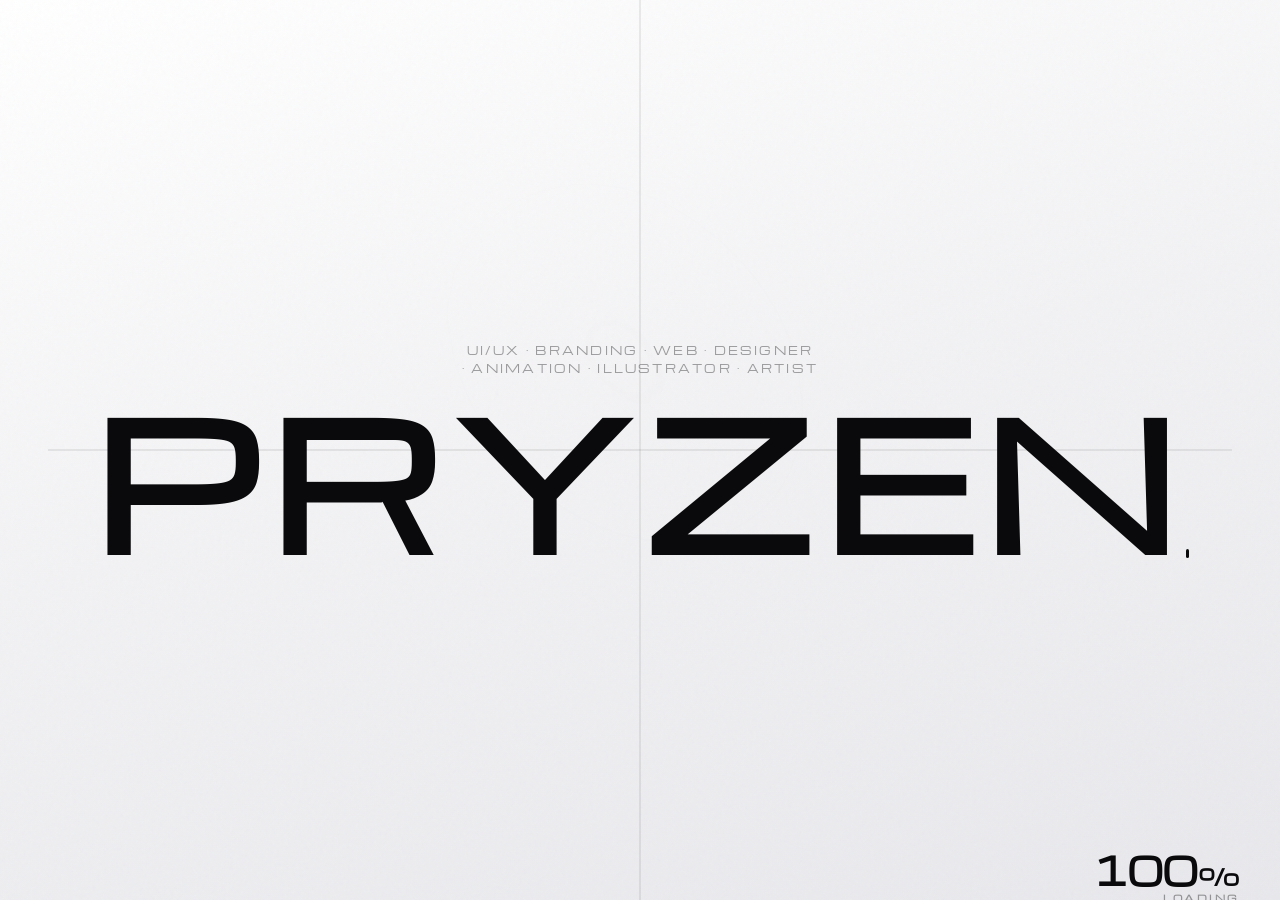
==== commit 8cc9cde0: "Add modern back navigation, hero layout tweaks, and refresh-to-home behavior. Improve the portfolio " ====
--- a/index.html
+++ b/index.html
@@ -12,15 +12,20 @@
     <script src="./js/animation.js" defer></script>
     <script src="./js/color-mode.js" defer></script>
     <script src="./js/project-slideshow.js" defer></script>
+    <script src="./js/image-protection.js" defer></script>
     <link rel="stylesheet" href="./css/style.css" />
     <link rel="stylesheet" href="./css/animation.css" />
     <link rel="stylesheet" href="./css/color-mode.css" />
     <link rel="stylesheet" href="./css/splash-portfolio.css" />
+    <link rel="stylesheet" href="./css/image-protection.css" />
     <style>
       #hero {
         display: flex;
         flex-direction: column;
         align-items: center;
+      }
+      #hero__animation__img {
+        background-repeat: no-repeat;
       }
     </style>
   </head>
--- a/css/style.css
+++ b/css/style.css
@@ -1019,6 +1019,9 @@
 
   #hero {
     width: min(92vw, 24rem);
+    display: flex;
+    flex-direction: column;
+    align-items: center;
   }
 
   .hero__roles {
@@ -1035,8 +1038,14 @@
   }
 
   #hero__animation {
-    width: min(16rem, 72vw);
-    height: min(16rem, 72vw);
+    width: min(24rem, 92vw);
+    height: min(24rem, 92vw);
+    margin-inline: auto;
+  }
+
+  #hero__animation__img {
+    background-position: center center;
+    background-size: contain;
   }
 
   #grid__tl__btn,
@@ -1119,6 +1128,20 @@
 }
 
 @media (max-width: 480px) {
+  #hero {
+    width: 100%;
+    max-width: 100%;
+  }
+
+  #hero__animation {
+    width: 100%;
+    max-width: 100%;
+    height: auto;
+    aspect-ratio: 1;
+    max-height: min(75vh, 30rem);
+    margin-inline: 0;
+  }
+
   #grid__tl__content.grid-panel--mobile,
   #grid__tr__content.grid-panel--mobile,
   #grid__bl__content.grid-panel--mobile,
@@ -1209,8 +1232,8 @@
 
 @media (max-height: 520px) and (orientation: landscape) {
   #hero__animation {
-    width: min(12rem, 38vh);
-    height: min(12rem, 38vh);
+    width: min(15rem, 48vh);
+    height: min(15rem, 48vh);
   }
 
   #hero h1 {
--- a/css/image-protection.css
+++ b/css/image-protection.css
@@ -0,0 +1,94 @@
+/* Image protection — discourages casual save / drag / long-press download */
+
+.image-protected {
+  position: relative;
+  -webkit-user-select: none;
+  user-select: none;
+  -webkit-touch-callout: none;
+}
+
+.image-protected::before {
+  content: "";
+  position: absolute;
+  inset: 0;
+  z-index: 2;
+  background: transparent;
+  cursor: inherit;
+}
+
+.image-protected img,
+.image-protected canvas {
+  -webkit-user-drag: none;
+  user-drag: none;
+  -webkit-user-select: none;
+  user-select: none;
+  pointer-events: none;
+  -webkit-touch-callout: none;
+}
+
+.image-protected canvas:not(.cert-modal__image) {
+  width: 100%;
+  height: 100%;
+  display: block;
+}
+
+.image-protected .cert-card__visual img,
+.image-protected .cert-modal__figure img {
+  pointer-events: none;
+}
+
+.image-protected canvas.hero__portrait-img {
+  position: absolute;
+  inset: 0;
+  object-fit: contain;
+  object-position: center bottom;
+}
+
+@media (max-width: 960px) {
+  .image-protected canvas.hero__portrait-img {
+    object-position: center center;
+    width: 100%;
+    height: 100%;
+  }
+}
+
+@media (max-width: 480px) {
+  .image-protected canvas.hero__portrait-img {
+    width: 100%;
+    height: 100%;
+    max-width: 100%;
+  }
+}
+
+/* Hero animation uses CSS background images */
+#hero__animation__img.image-protected {
+  -webkit-user-drag: none;
+  user-drag: none;
+}
+
+/* Preserve hover zoom after canvas swap */
+.project:hover .project__img,
+.project:hover .project__media canvas.project__img {
+  transform: scale(1.04);
+}
+
+.cert-card:hover .cert-card__visual img,
+.cert-card:focus-visible .cert-card__visual img {
+  filter: brightness(1.05);
+}
+
+.image-protected canvas.hero__portrait-img {
+  transition: opacity 0.55s cubic-bezier(0.22, 1, 0.36, 1);
+}
+
+@media (hover: hover) {
+  .hero__portrait:hover canvas.hero__portrait-img--default,
+  .hero__portrait:focus-visible canvas.hero__portrait-img--default {
+    opacity: 0;
+  }
+
+  .hero__portrait:hover canvas.hero__portrait-img--hover,
+  .hero__portrait:focus-visible canvas.hero__portrait-img--hover {
+    opacity: 1;
+  }
+}
